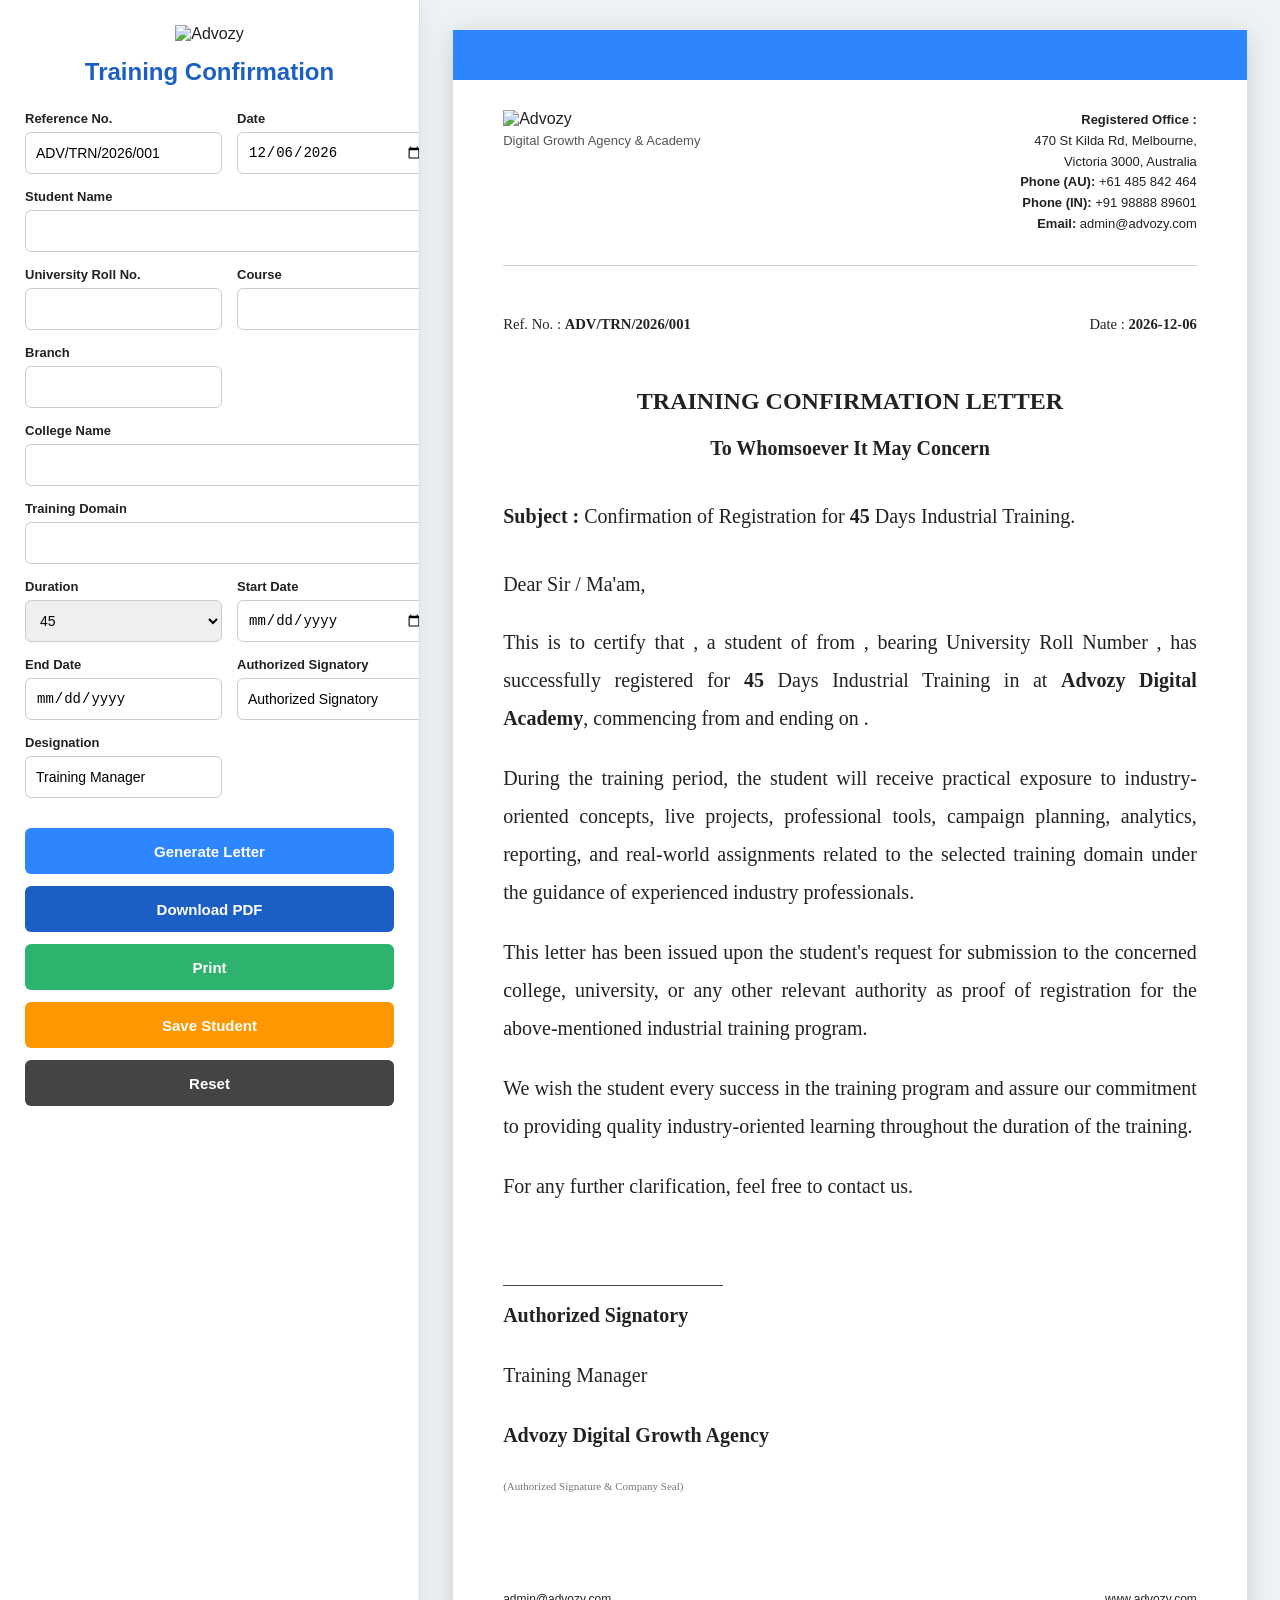
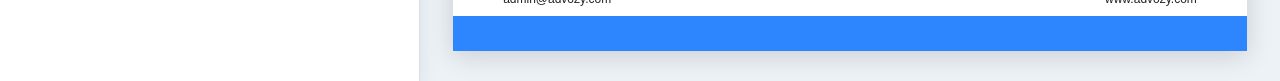
==== index.html @ 035cc652 "Phase 1 , initial" ====
<!DOCTYPE html>
<html lang="en">

<head>

    <meta charset="UTF-8">

    <meta name="viewport" content="width=device-width, initial-scale=1.0">

    <title>Advozy Training Confirmation Letter</title>

    <link rel="stylesheet" href="css/style.css">

</head>

<body>

<div class="container">

    <!-- ========================= -->
    <!-- LEFT SIDE -->
    <!-- ========================= -->

    <aside class="sidebar">

        <div class="logo">

            <img
            src="https://advozy.com/wp-content/uploads/2026/05/Copy-of-logoAd.png"
            alt="Advozy">

            <h2>Training Confirmation</h2>

        </div>


        <form id="studentForm">


            <div class="grid">


                <div class="field">

                    <label>Reference No.</label>

                    <input
                    id="reference"
                    readonly>

                </div>


                <div class="field">

                    <label>Date</label>

                    <input
                    type="date"
                    id="date">

                </div>


                <div class="field full">

                    <label>Student Name</label>

                    <input
                    id="studentName">

                </div>


            


                <div class="field">

                    <label>University Roll No.</label>

                    <input
                    id="roll">

                </div>


                <div class="field">

                    <label>Course</label>

                    <input
                    id="course">

                </div>


                <div class="field">

                    <label>Branch</label>

                    <input
                    id="branch">

                </div>


                <div class="field full">

                    <label>College Name</label>

                    <input
                    id="college">

                </div>


                <div class="field full">

                    <label>Training Domain</label>

                    <input
                    id="domain">

                </div>


                <div class="field">

                    <label>Duration</label>

                    <select id="duration">

                        <option>15</option>

                        <option>30</option>

                        <option selected>45</option>

                        <option>60</option>

                        <option>90</option>

                    </select>

                </div>


                <div class="field">

                    <label>Start Date</label>

                    <input
                    type="date"
                    id="startDate">

                </div>


                <div class="field">

                    <label>End Date</label>

                    <input
                    type="date"
                    id="endDate"
                    readonly>

                </div>


                <div class="field">

                    <label>Authorized Signatory</label>

                    <input
                    id="signatory"
                    value="Authorized Signatory">

                </div>


                <div class="field">

                    <label>Designation</label>

                    <input
                    id="designation"
                    value="Training Manager">

                </div>

            </div>



            <div class="buttons">

                <button type="button" id="generateBtn">

                    Generate Letter

                </button>

                <button type="button" id="downloadBtn">

                    Download PDF

                </button>

                <button type="button" id="printBtn">

                    Print

                </button>

                <button type="button" id="saveBtn">

                    Save Student

                </button>

                <button type="reset">

                    Reset

                </button>

            </div>

        </form>

    </aside>


    <!-- ========================= -->
    <!-- RIGHT SIDE -->
    <!-- ========================= -->

    <main class="preview">

        <div id="letterContainer">

            Loading Letter...

        </div>

    </main>

</div>


<script src="https://cdnjs.cloudflare.com/ajax/libs/html2pdf.js/0.10.1/html2pdf.bundle.min.js"></script>

<script src="js/storage.js"></script>

<script src="js/pdf.js"></script>

<script src="js/app.js"></script>

</body>

</html>
---- css/style.css ----
/* ===========================
   RESET
=========================== */

*{
    margin:0;
    padding:0;
    box-sizing:border-box;
}

body{

    background:#edf2f7;

    font-family:Arial,Helvetica,sans-serif;

    color:#222;

}

/* ===========================
   LAYOUT
=========================== */

.container{

    display:flex;

    min-height:100vh;

}

/* ===========================
   LEFT PANEL
=========================== */

.sidebar{

    width:420px;

    background:#fff;

    padding:25px;

    overflow-y:auto;

    border-right:1px solid #ddd;

    box-shadow:0 5px 20px rgba(0,0,0,.08);

}

.logo{

    text-align:center;

    margin-bottom:25px;

}

.logo img{

    width:180px;

}

.logo h2{

    margin-top:15px;

    color:#1B5FC4;

}

/* ===========================
   FORM
=========================== */

.grid{

    display:grid;

    grid-template-columns:1fr 1fr;

    gap:15px;

}

.field{

    display:flex;

    flex-direction:column;

}

.field.full{

    grid-column:1 / -1;

}

.field label{

    margin-bottom:6px;

    font-size:13px;

    font-weight:600;

}

.field input,
.field select{

    height:42px;

    padding:10px;

    border:1px solid #ccc;

    border-radius:6px;

    font-size:14px;

}

.field input:focus,
.field select:focus{

    outline:none;

    border-color:#2E86FF;

}

/* ===========================
BUTTONS
=========================== */

.buttons{

    margin-top:30px;

    display:grid;

    gap:12px;

}

.buttons button{

    height:46px;

    border:none;

    border-radius:6px;

    cursor:pointer;

    font-size:15px;

    font-weight:600;

    transition:.3s;

}

#generateBtn{

    background:#2E86FF;

    color:#fff;

}

#downloadBtn{

    background:#1B5FC4;

    color:#fff;

}

#printBtn{

    background:#2db36d;

    color:#fff;

}

#saveBtn{

    background:#ff9800;

    color:#fff;

}

.buttons button[type="reset"]{

    background:#444;

    color:#fff;

}

.buttons button:hover{

    transform:translateY(-2px);

}

/* ===========================
RIGHT PANEL
=========================== */

.preview{

    flex:1;

    overflow:auto;

    padding:30px;

}

/* ===========================
A4 LETTER
=========================== */

.sheet{

    width:210mm;

    min-height:297mm;

    background:#fff;

    margin:auto;

    box-shadow:0 5px 25px rgba(0,0,0,.15);

}

/* HEADER */

.head-bar{

    height:50px;

    background:#2E86FF;

}

.head-inner{

    display:flex;

    justify-content:space-between;

    padding:30px 50px;

}

.logo-wrap img{

    height:70px;

}

.brand-tag{

    font-size:13px;

    color:#555;

    margin-top:5px;

}

.contact{

    text-align:right;

    font-size:13px;

    line-height:1.6;

}

.rule{

    height:1px;

    background:#ccc;

    margin:0 50px;

}

/* BODY */

.body{

    padding:45px 50px;

    font-family:"Times New Roman",serif;

    font-size:15pt;

    line-height:1.9;

}

.ref-row{

    display:flex;

    justify-content:space-between;

    margin-bottom:40px;

    font-size:11pt;

}

.center-title{

    text-align:center;

    margin-top:-15px;

    margin-bottom:30px;

    font-weight:bold;

}

.subject{

    margin-bottom:30px;

}

.salut{

    margin-bottom:20px;

}

.body p{

    text-align:justify;

    margin-bottom:22px;

}

.body h1{

    text-align:center;

    margin-bottom:20px;

    font-size:18pt;

}

/* SIGNATURE */

.sign{

    margin-top:80px;

}

.sign-line{

    width:220px;

    border-bottom:1px solid #444;

    margin-bottom:10px;

}

.who{

    font-weight:bold;

}

.stamp-note{

    margin-top:15px;

    font-size:11px;

    color:#777;

}

/* FOOTER */

.foot{

    margin-top:50px;

}

.foot-web{

    display:flex;

    justify-content:space-between;

    padding:0 50px 10px;

    font-size:12px;

}

.foot-bar{

    height:35px;

    background:#2E86FF;

}

/* ===========================
PRINT
=========================== */

@page{

    size:A4;

    margin:0;

}

@media print{

    body{

        background:#fff;

    }

    .sidebar{

        display:none;

    }

    .preview{

        padding:0;

    }

    .sheet{

        margin:0;

        box-shadow:none;

        width:210mm;

        height:297mm;

    }

}
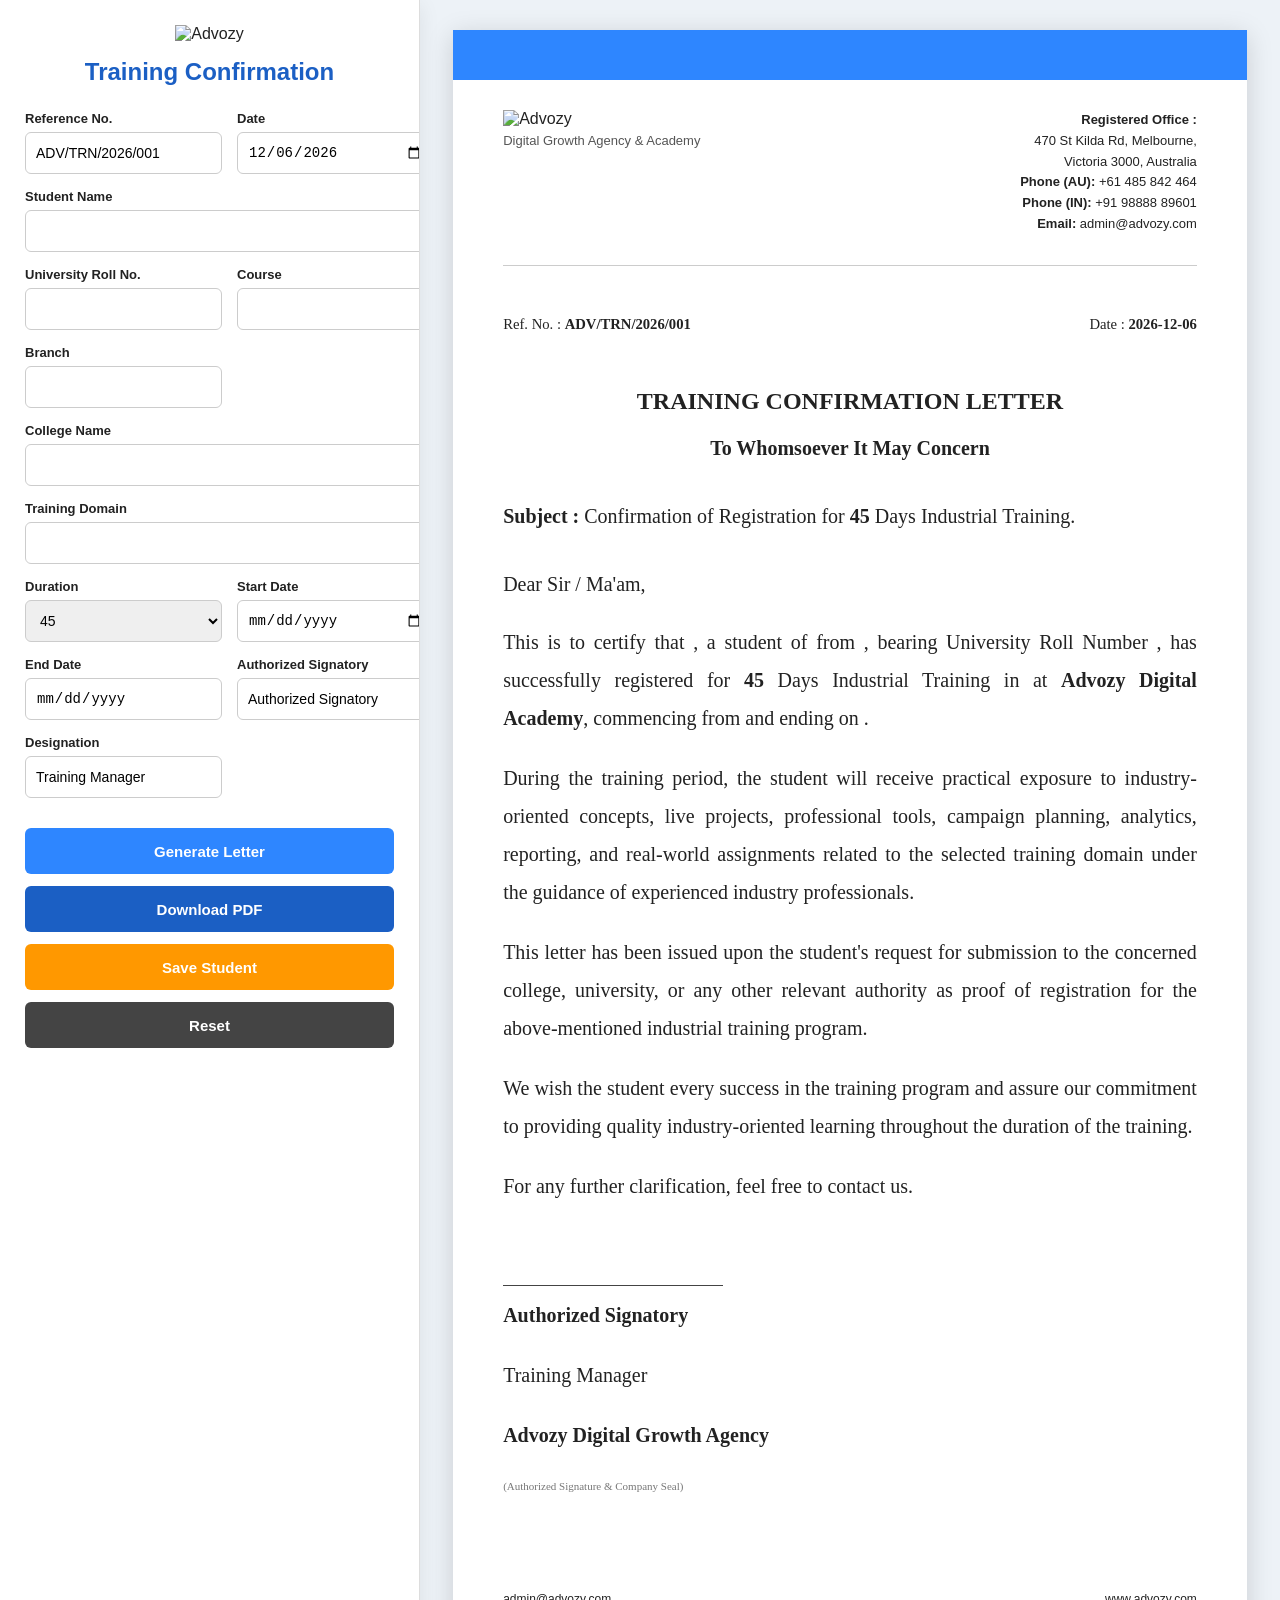
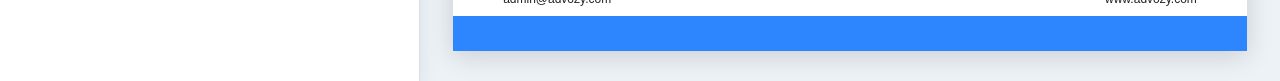
==== commit 14bb1f8d: "print remove" ====
--- a/index.html
+++ b/index.html
@@ -208,11 +208,7 @@
 
                 </button>
 
-                <button type="button" id="printBtn">
-
-                    Print
-
-                </button>
+             
 
                 <button type="button" id="saveBtn">
 
--- a/css/style.css
+++ b/css/style.css
@@ -182,30 +182,24 @@
 
 }
 
-#printBtn{
-
-    background:#2db36d;
+
+
+#saveBtn{
+
+    background:#ff9800;
 
     color:#fff;
 
 }
 
-#saveBtn{
-
-    background:#ff9800;
+.buttons button[type="reset"]{
+
+    background:#444;
 
     color:#fff;
 
 }
 
-.buttons button[type="reset"]{
-
-    background:#444;
-
-    color:#fff;
-
-}
-
 .buttons button:hover{
 
     transform:translateY(-2px);
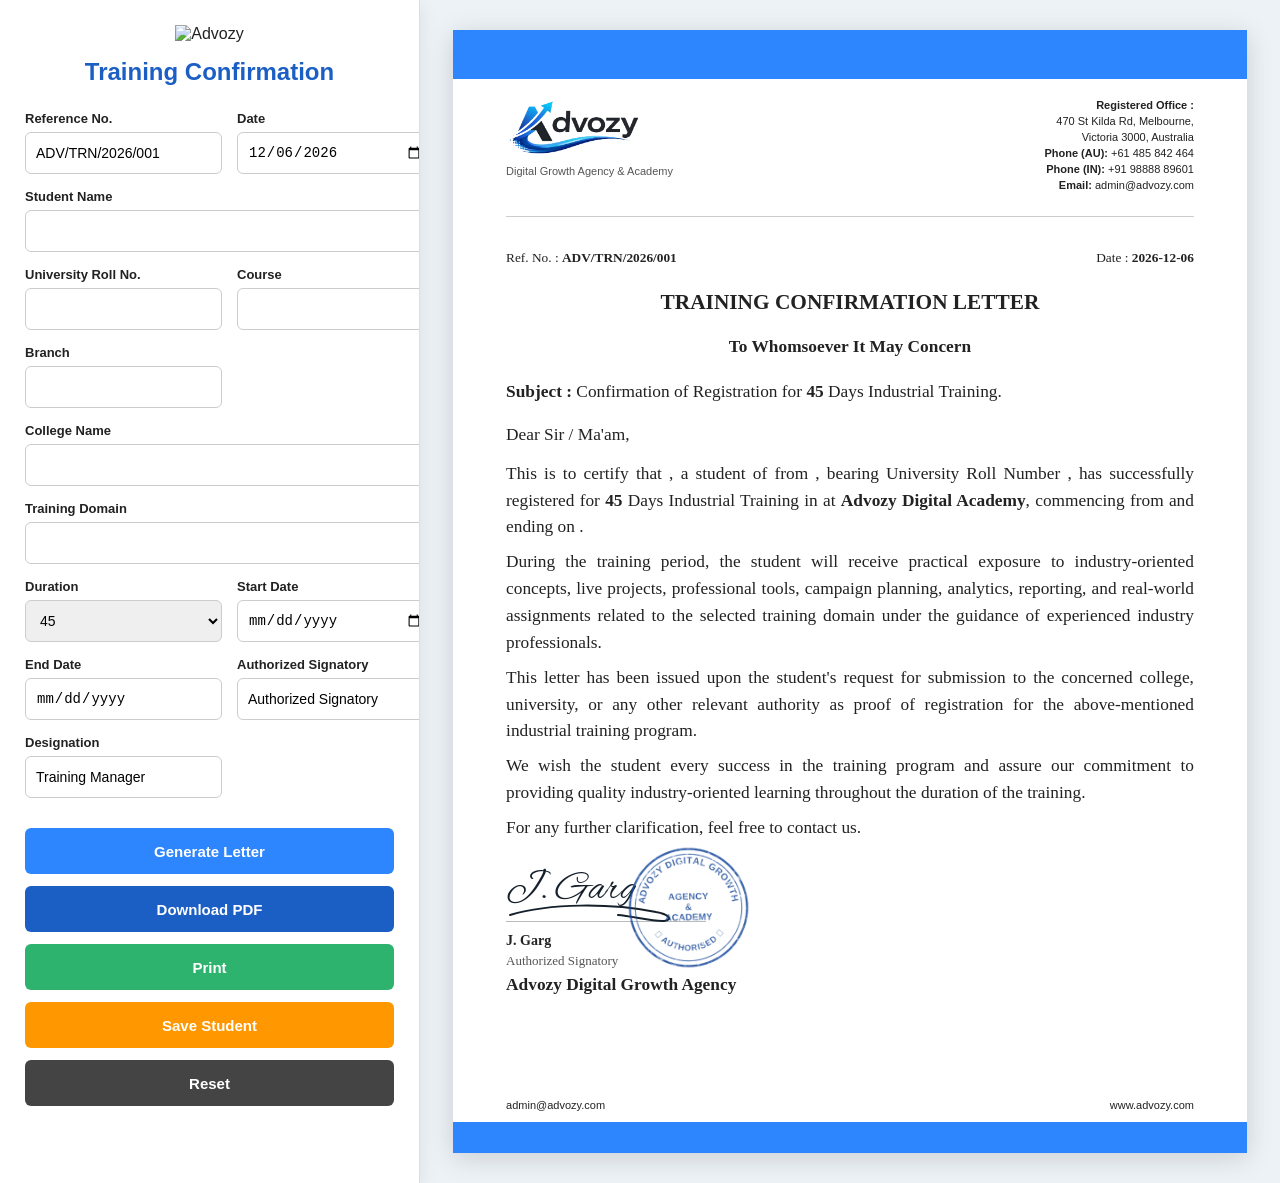
==== commit 3cc8b420: "final" ====
--- a/index.html
+++ b/index.html
@@ -2,6 +2,7 @@
 <html lang="en">
 
 <head>
+<link href="https://fonts.googleapis.com/css2?family=Alex+Brush&display=swap" rel="stylesheet">
 
     <meta charset="UTF-8">
 
@@ -208,7 +209,11 @@
 
                 </button>
 
-             
+                <button type="button" id="printBtn">
+
+                    Print
+
+                </button>
 
                 <button type="button" id="saveBtn">
 
--- a/css/style.css
+++ b/css/style.css
@@ -182,7 +182,13 @@
 
 }
 
-
+#printBtn{
+
+    background:#2db36d;
+
+    color:#fff;
+
+}
 
 #saveBtn{
 
@@ -219,7 +225,6 @@
     padding:30px;
 
 }
-
 /* ===========================
 A4 LETTER
 =========================== */
@@ -228,21 +233,33 @@
 
     width:210mm;
 
-    min-height:297mm;
+    height:297mm;
 
     background:#fff;
 
     margin:auto;
 
+    position:relative;
+
+    overflow:hidden;
+
     box-shadow:0 5px 25px rgba(0,0,0,.15);
 
-}
-
-/* HEADER */
+    page-break-inside:avoid;
+
+    break-inside:avoid;
+
+}
+
+
+
+/* ===========================
+HEADER
+=========================== */
 
 .head-bar{
 
-    height:50px;
+    height:13mm;
 
     background:#2E86FF;
 
@@ -254,171 +271,247 @@
 
     justify-content:space-between;
 
-    padding:30px 50px;
+    align-items:flex-start;
+
+    padding:5mm 14mm 6mm;
 
 }
 
 .logo-wrap img{
 
-    height:70px;
+    height:16mm;
 
 }
 
 .brand-tag{
 
+    font-size:11px;
+
+    color:#555;
+
+    margin-top:3px;
+
+}
+
+.contact{
+
+    text-align:right;
+
+    font-size:11px;
+
+    line-height:1.45;
+
+}
+
+.rule{
+
+    height:1px;
+
+    background:#ccc;
+
+    margin:0 14mm;
+
+}
+
+/* ===========================
+BODY
+=========================== */
+
+.body{
+
+    padding:8mm 14mm 0;
+
+    font-family:"Times New Roman",serif;
+
+    font-size:13pt;
+
+    line-height:1.55;
+
+}
+
+.ref-row{
+
+    display:flex;
+
+    justify-content:space-between;
+
+    margin-bottom:18px;
+
+    font-size:10pt;
+
+}
+
+.body h1{
+
+    text-align:center;
+
+    font-size:16pt;
+
+    margin-bottom:15px;
+
+}
+
+.center-title{
+
+    text-align:center;
+
+    font-weight:bold;
+
+    margin-bottom:18px;
+
+}
+
+.subject{
+
+    margin-bottom:16px;
+
+}
+
+.salut{
+
+    margin-bottom:12px;
+
+}
+
+.body p{
+
+    text-align:justify;
+
+    margin-bottom:8px;
+
+}
+
+/* ===========================
+SIGNATURE
+=========================== */
+
+.sign{
+
+    margin-top:28px;
+
+}
+
+.signature-area{
+
+    position:relative;
+
+    width:250px;
+
+}
+
+.company-stamp{
+
+    position:absolute;
+
+    width:125px;
+
+    right:5px;
+
+    top:-25px;
+
+
+
+    z-index:1;
+
+}
+
+.signature-container{
+
+    width:220px;
+
+}
+
+.signature{
+
+    font-family:"Alex Brush",cursive;
+
+    font-size:40px;
+
+    line-height:1;
+
+    color:#16202B;
+
+}
+
+.signature-tail{
+
+    display:block;
+
+    margin-top:-10px;
+
+}
+
+.signature-tail path{
+
+    fill:none;
+
+    stroke:#16202B;
+
+    stroke-width:2;
+
+    stroke-linecap:round;
+
+}
+
+.signature-line{
+
+    width:200px;
+
+    border-bottom:1px solid #bbb;
+
+    margin-top:-5px;
+
+}
+
+.signature-name{
+
+    font-size:14px;
+
+    font-weight:600;
+
+    margin-top:8px;
+
+}
+
+.signature-designation{
+
     font-size:13px;
 
     color:#555;
 
-    margin-top:5px;
-
-}
-
-.contact{
-
-    text-align:right;
-
-    font-size:13px;
-
-    line-height:1.6;
-
-}
-
-.rule{
-
-    height:1px;
-
-    background:#ccc;
-
-    margin:0 50px;
-
-}
-
-/* BODY */
-
-.body{
-
-    padding:45px 50px;
-
-    font-family:"Times New Roman",serif;
-
-    font-size:15pt;
-
-    line-height:1.9;
-
-}
-
-.ref-row{
+}
+
+/* ===========================
+FOOTER
+=========================== */
+
+.foot{
+
+    position:absolute;
+
+    left:0;
+
+    right:0;
+
+    bottom:0;
+
+}
+
+.foot-web{
 
     display:flex;
 
     justify-content:space-between;
 
-    margin-bottom:40px;
-
-    font-size:11pt;
-
-}
-
-.center-title{
-
-    text-align:center;
-
-    margin-top:-15px;
-
-    margin-bottom:30px;
-
-    font-weight:bold;
-
-}
-
-.subject{
-
-    margin-bottom:30px;
-
-}
-
-.salut{
-
-    margin-bottom:20px;
-
-}
-
-.body p{
-
-    text-align:justify;
-
-    margin-bottom:22px;
-
-}
-
-.body h1{
-
-    text-align:center;
-
-    margin-bottom:20px;
-
-    font-size:18pt;
-
-}
-
-/* SIGNATURE */
-
-.sign{
-
-    margin-top:80px;
-
-}
-
-.sign-line{
-
-    width:220px;
-
-    border-bottom:1px solid #444;
-
-    margin-bottom:10px;
-
-}
-
-.who{
-
-    font-weight:bold;
-
-}
-
-.stamp-note{
-
-    margin-top:15px;
+    padding:0 14mm 3mm;
 
     font-size:11px;
 
-    color:#777;
-
-}
-
-/* FOOTER */
-
-.foot{
-
-    margin-top:50px;
-
-}
-
-.foot-web{
-
-    display:flex;
-
-    justify-content:space-between;
-
-    padding:0 50px 10px;
-
-    font-size:12px;
-
 }
 
 .foot-bar{
 
-    height:35px;
+    height:8mm;
 
     background:#2E86FF;
 
@@ -427,45 +520,60 @@
 /* ===========================
 PRINT
 =========================== */
-
-@page{
-
-    size:A4;
-
-    margin:0;
-
-}
-
-@media print{
-
-    body{
-
-        background:#fff;
-
+/* ===========================
+   PRINT (UPDATED)
+=========================== */
+
+@page {
+    size: A4 portrait;
+    margin: 0;
+}
+
+@media print {
+    html, body {
+        width: 210mm;
+        height: 100%;
+        margin: 0 !important;
+        padding: 0 !important;
+        background: #fff;
+        overflow: hidden !important;
+        page-break-after: avoid !important;
+        break-after: avoid !important;
     }
 
-    .sidebar{
-
-        display:none;
-
+    /* Hide non-printable panels */
+    .sidebar, .buttons, .grid {
+        display: none !important;
     }
 
-    .preview{
-
-        padding:0;
-
+    .container {
+        display: block !important;
+        min-height: auto !important;
     }
 
-    .sheet{
-
-        margin:0;
-
-        box-shadow:none;
-
-        width:210mm;
-
-        height:297mm;
-
+    .preview {
+        padding: 0 !important;
+        margin: 0 !important;
+        overflow: visible !important;
     }
 
+    .sheet {
+        width: 210mm !important;
+        max-height: 296mm !important; /* Slightly smaller than 297mm to prevent page break spillover */
+        height: 100% !important;
+        margin: 0 !important;
+        box-shadow: none !important;
+        overflow: hidden !important;
+        page-break-inside: avoid !important;
+        break-inside: avoid !important;
+        page-break-after: avoid !important;
+        break-after: avoid !important;
+    }
+
+    .foot {
+        position: absolute;
+        bottom: 0;
+        left: 0;
+        right: 0;
+    }
 }
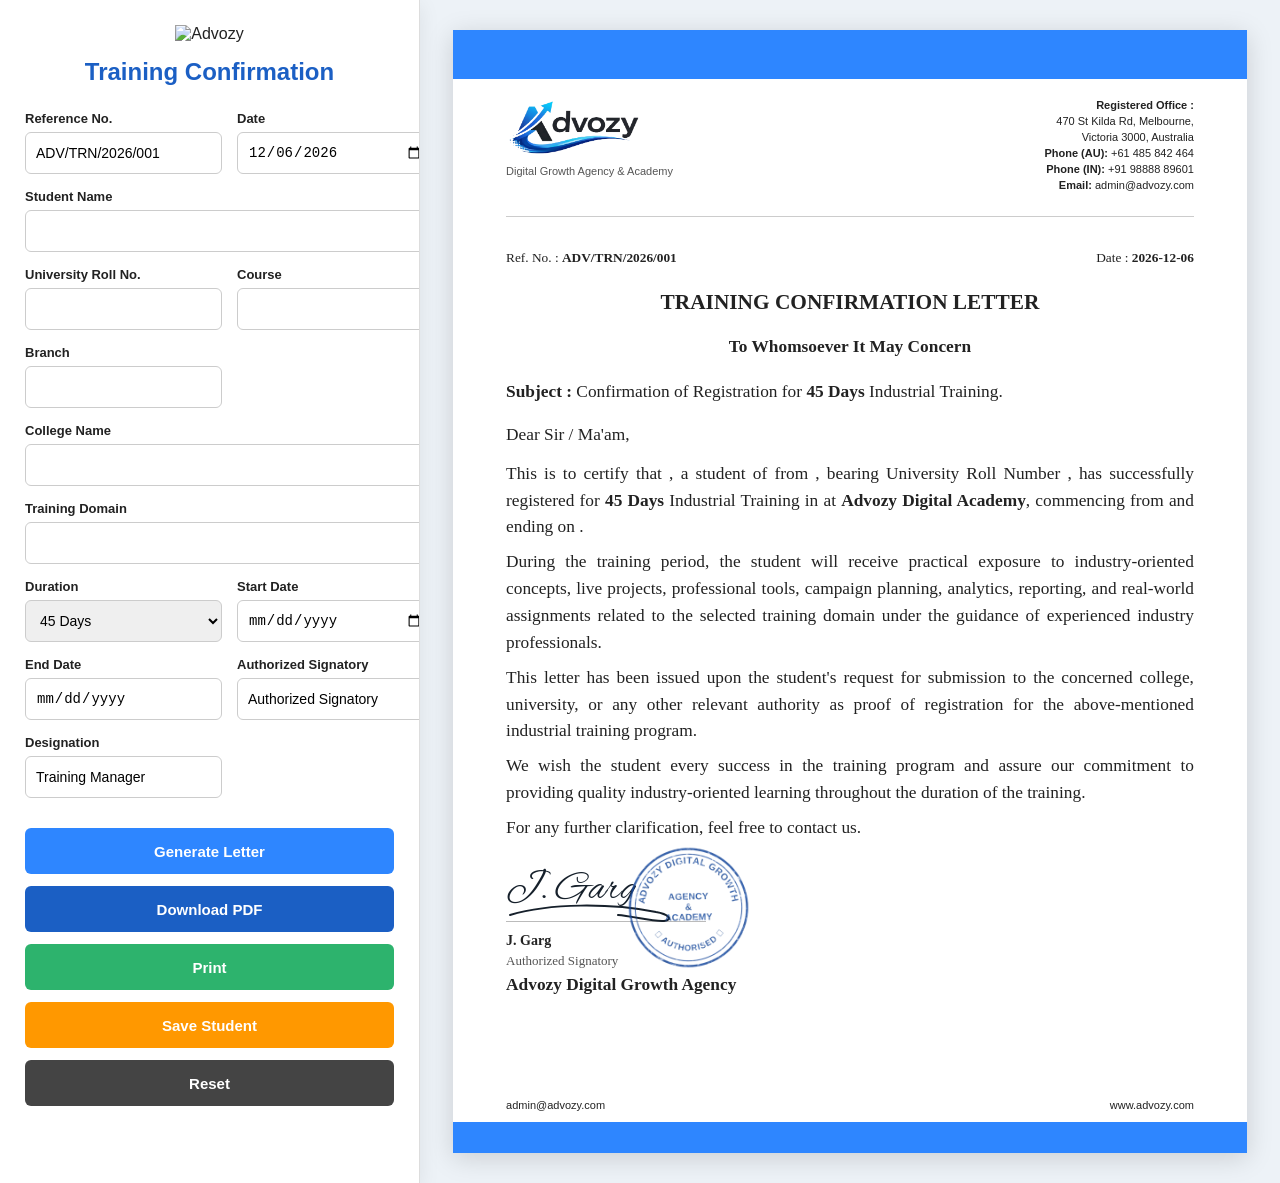
==== commit 06561f86: "date" ====
--- a/index.html
+++ b/index.html
@@ -2,7 +2,7 @@
 <html lang="en">
 
 <head>
-<link href="https://fonts.googleapis.com/css2?family=Alex+Brush&display=swap" rel="stylesheet">
+    <link href="https://fonts.googleapis.com/css2?family=Alex+Brush&display=swap" rel="stylesheet">
 
     <meta charset="UTF-8">
 
@@ -16,248 +16,220 @@
 
 <body>
 
-<div class="container">
-
-    <!-- ========================= -->
-    <!-- LEFT SIDE -->
-    <!-- ========================= -->
-
-    <aside class="sidebar">
-
-        <div class="logo">
-
-            <img
-            src="https://advozy.com/wp-content/uploads/2026/05/Copy-of-logoAd.png"
-            alt="Advozy">
-
-            <h2>Training Confirmation</h2>
-
-        </div>
-
-
-        <form id="studentForm">
-
-
-            <div class="grid">
-
-
-                <div class="field">
-
-                    <label>Reference No.</label>
-
-                    <input
-                    id="reference"
-                    readonly>
+    <div class="container">
+
+        <!-- ========================= -->
+        <!-- LEFT SIDE -->
+        <!-- ========================= -->
+
+        <aside class="sidebar">
+
+            <div class="logo">
+
+                <img src="https://advozy.com/wp-content/uploads/2026/05/Copy-of-logoAd.png" alt="Advozy">
+
+                <h2>Training Confirmation</h2>
+
+            </div>
+
+
+            <form id="studentForm">
+
+
+                <div class="grid">
+
+
+                    <div class="field">
+
+                        <label>Reference No.</label>
+
+                        <input id="reference" readonly>
+
+                    </div>
+
+
+                    <div class="field">
+
+                        <label>Date</label>
+
+                        <input type="date" id="date">
+
+                    </div>
+
+
+                    <div class="field full">
+
+                        <label>Student Name</label>
+
+                        <input id="studentName">
+
+                    </div>
+
+
+
+
+
+                    <div class="field">
+
+                        <label>University Roll No.</label>
+
+                        <input id="roll">
+
+                    </div>
+
+
+                    <div class="field">
+
+                        <label>Course</label>
+
+                        <input id="course">
+
+                    </div>
+
+
+                    <div class="field">
+
+                        <label>Branch</label>
+
+                        <input id="branch">
+
+                    </div>
+
+
+                    <div class="field full">
+
+                        <label>College Name</label>
+
+                        <input id="college">
+
+                    </div>
+
+
+                    <div class="field full">
+
+                        <label>Training Domain</label>
+
+                        <input id="domain">
+
+                    </div>
+
+
+                    <div class="field">
+
+                        <label>Duration</label>
+
+                        <select id="duration">
+                            <option value="45">45 Days</option>
+                            <option value="42">6 Weeks</option>
+                            <option value="60">2 Months</option>
+                            <option value="90">3 Months</option>
+                        </select>
+
+                    </div>
+
+
+                    <div class="field">
+
+                        <label>Start Date</label>
+
+                        <input type="date" id="startDate">
+
+                    </div>
+
+
+                    <div class="field">
+
+                        <label>End Date</label>
+
+                        <input type="date" id="endDate" readonly>
+
+                    </div>
+
+
+                    <div class="field">
+
+                        <label>Authorized Signatory</label>
+
+                        <input id="signatory" value="Authorized Signatory">
+
+                    </div>
+
+
+                    <div class="field">
+
+                        <label>Designation</label>
+
+                        <input id="designation" value="Training Manager">
+
+                    </div>
 
                 </div>
 
 
-                <div class="field">
-
-                    <label>Date</label>
-
-                    <input
-                    type="date"
-                    id="date">
+
+                <div class="buttons">
+
+                    <button type="button" id="generateBtn">
+
+                        Generate Letter
+
+                    </button>
+
+                    <button type="button" id="downloadBtn">
+
+                        Download PDF
+
+                    </button>
+
+                    <button type="button" id="printBtn">
+
+                        Print
+
+                    </button>
+
+                    <button type="button" id="saveBtn">
+
+                        Save Student
+
+                    </button>
+
+                    <button type="reset">
+
+                        Reset
+
+                    </button>
 
                 </div>
 
-
-                <div class="field full">
-
-                    <label>Student Name</label>
-
-                    <input
-                    id="studentName">
-
-                </div>
-
-
-            
-
-
-                <div class="field">
-
-                    <label>University Roll No.</label>
-
-                    <input
-                    id="roll">
-
-                </div>
-
-
-                <div class="field">
-
-                    <label>Course</label>
-
-                    <input
-                    id="course">
-
-                </div>
-
-
-                <div class="field">
-
-                    <label>Branch</label>
-
-                    <input
-                    id="branch">
-
-                </div>
-
-
-                <div class="field full">
-
-                    <label>College Name</label>
-
-                    <input
-                    id="college">
-
-                </div>
-
-
-                <div class="field full">
-
-                    <label>Training Domain</label>
-
-                    <input
-                    id="domain">
-
-                </div>
-
-
-                <div class="field">
-
-                    <label>Duration</label>
-
-                    <select id="duration">
-
-                        <option>15</option>
-
-                        <option>30</option>
-
-                        <option selected>45</option>
-
-                        <option>60</option>
-
-                        <option>90</option>
-
-                    </select>
-
-                </div>
-
-
-                <div class="field">
-
-                    <label>Start Date</label>
-
-                    <input
-                    type="date"
-                    id="startDate">
-
-                </div>
-
-
-                <div class="field">
-
-                    <label>End Date</label>
-
-                    <input
-                    type="date"
-                    id="endDate"
-                    readonly>
-
-                </div>
-
-
-                <div class="field">
-
-                    <label>Authorized Signatory</label>
-
-                    <input
-                    id="signatory"
-                    value="Authorized Signatory">
-
-                </div>
-
-
-                <div class="field">
-
-                    <label>Designation</label>
-
-                    <input
-                    id="designation"
-                    value="Training Manager">
-
-                </div>
+            </form>
+
+        </aside>
+
+
+        <!-- ========================= -->
+        <!-- RIGHT SIDE -->
+        <!-- ========================= -->
+
+        <main class="preview">
+
+            <div id="letterContainer">
+
+                Loading Letter...
 
             </div>
 
-
-
-            <div class="buttons">
-
-                <button type="button" id="generateBtn">
-
-                    Generate Letter
-
-                </button>
-
-                <button type="button" id="downloadBtn">
-
-                    Download PDF
-
-                </button>
-
-                <button type="button" id="printBtn">
-
-                    Print
-
-                </button>
-
-                <button type="button" id="saveBtn">
-
-                    Save Student
-
-                </button>
-
-                <button type="reset">
-
-                    Reset
-
-                </button>
-
-            </div>
-
-        </form>
-
-    </aside>
-
-
-    <!-- ========================= -->
-    <!-- RIGHT SIDE -->
-    <!-- ========================= -->
-
-    <main class="preview">
-
-        <div id="letterContainer">
-
-            Loading Letter...
-
-        </div>
-
-    </main>
-
-</div>
-
-
-<script src="https://cdnjs.cloudflare.com/ajax/libs/html2pdf.js/0.10.1/html2pdf.bundle.min.js"></script>
-
-<script src="js/storage.js"></script>
-
-<script src="js/pdf.js"></script>
-
-<script src="js/app.js"></script>
+        </main>
+
+    </div>
+
+
+    <script src="https://cdnjs.cloudflare.com/ajax/libs/html2pdf.js/0.10.1/html2pdf.bundle.min.js"></script>
+
+    <script src="js/storage.js"></script>
+
+    <script src="js/pdf.js"></script>
+
+    <script src="js/app.js"></script>
 
 </body>
 
